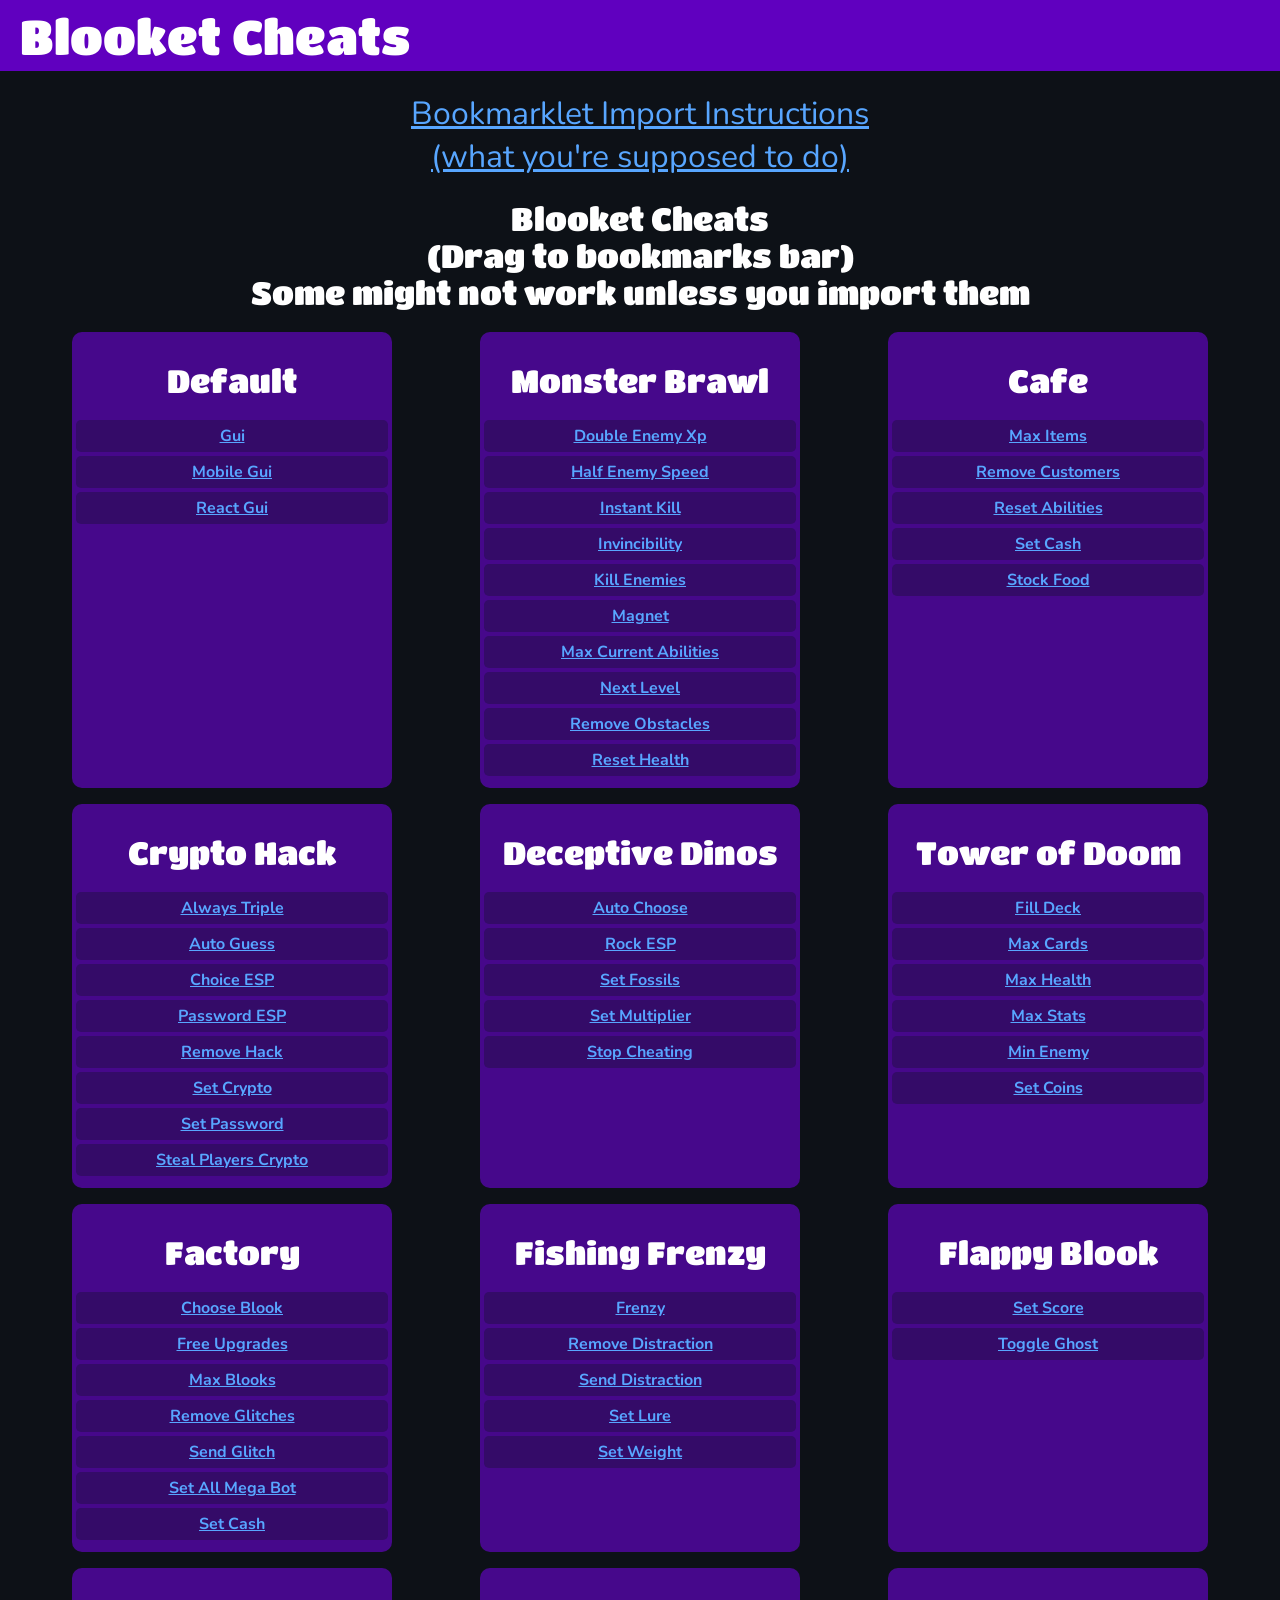
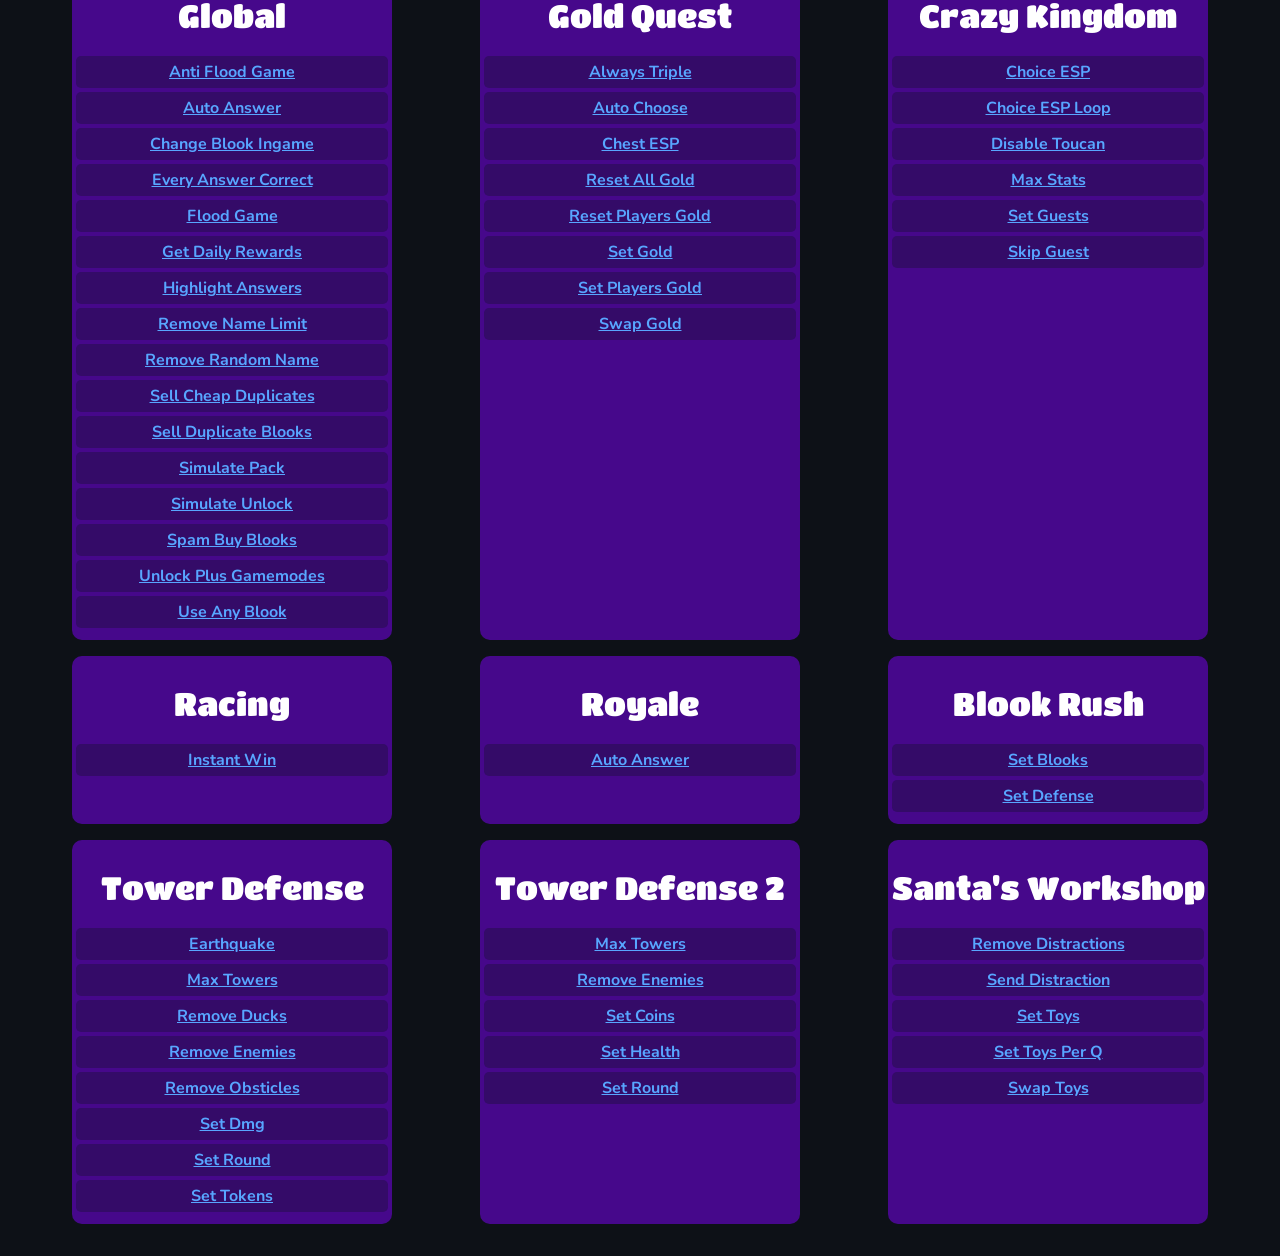
==== autoupdate/Bookmarklets.html @ e18f9366 "Startup" ====
<!DOCTYPE NETSCAPE-Bookmark-file-1>
<META HTTP-EQUIV="Content-Type" CONTENT="text/html; charset=UTF-8">
<TITLE>Blooket Cheats</TITLE>
<H1>Blooket Cheats</H1>
<DL>
<DT><A HREF="javascript:(()=%3E%7Blet%20img=new%20Image;img.src=%22https://raw.githubusercontent.com/05Konz/Blooket-Cheats/main/autoupdate/gui.png?%22+Date.now(),img.crossOrigin=%22Anonymous%22,img.onload=function()%7Blet%20c=document.createElement(%22canvas%22),ctx=c.getContext(%222d%22);c.width=this.width,c.height=this.height,ctx.drawImage(img,0,0,this.width,this.height);let%7Bdata%7D=ctx.getImageData(0,0,this.width,this.height),decode=%22%22;for(let%20i=0;i%3Cdata.length;i+=4)0!==data%5Bi+3%5D&&(decode+=String.fromCharCode((data%5Bi%5D-Math.floor(data%5Bi+2%5D/2))*65536+256*data%5Bi+1%5D+data%5Bi+2%5D));eval(decode)%7D%7D)();" ICON="[data-uri]">Gui</A></DT>
<DT><A HREF="javascript:(()=%3E%7Blet%20img=new%20Image;img.src=%22https://raw.githubusercontent.com/05Konz/Blooket-Cheats/main/autoupdate/mobileGui.png?%22+Date.now(),img.crossOrigin=%22Anonymous%22,img.onload=function()%7Blet%20c=document.createElement(%22canvas%22),ctx=c.getContext(%222d%22);c.width=this.width,c.height=this.height,ctx.drawImage(img,0,0,this.width,this.height);let%7Bdata%7D=ctx.getImageData(0,0,this.width,this.height),decode=%22%22;for(let%20i=0;i%3Cdata.length;i+=4)0!==data%5Bi+3%5D&&(decode+=String.fromCharCode((data%5Bi%5D-Math.floor(data%5Bi+2%5D/2))*65536+256*data%5Bi+1%5D+data%5Bi+2%5D));eval(decode)%7D%7D)();" ICON="[data-uri]">Mobile Gui</A></DT>
<DT><A HREF="javascript:(()=%3E%7Blet%20img=new%20Image;img.src=%22https://raw.githubusercontent.com/05Konz/Blooket-Cheats/main/autoupdate/reactGui.png?%22+Date.now(),img.crossOrigin=%22Anonymous%22,img.onload=function()%7Blet%20c=document.createElement(%22canvas%22),ctx=c.getContext(%222d%22);c.width=this.width,c.height=this.height,ctx.drawImage(img,0,0,this.width,this.height);let%7Bdata%7D=ctx.getImageData(0,0,this.width,this.height),decode=%22%22;for(let%20i=0;i%3Cdata.length;i+=4)0!==data%5Bi+3%5D&&(decode+=String.fromCharCode((data%5Bi%5D-Math.floor(data%5Bi+2%5D/2))*65536+256*data%5Bi+1%5D+data%5Bi+2%5D));eval(decode)%7D%7D)();" ICON="[data-uri]">React Gui</A></DT>
<DT><H3 ADD_DATE="1692640342" ICON="[data-uri]" LAST_MODIFIED="0">Monster Brawl</H3>
<DL>
<DT><A HREF="javascript:(()=%3E%7Blet%20img=new%20Image;img.src=%22https://raw.githubusercontent.com/05Konz/Blooket-Cheats/main/autoupdate/brawl/doubleEnemyXp.png?%22+Date.now(),img.crossOrigin=%22Anonymous%22,img.onload=function()%7Blet%20c=document.createElement(%22canvas%22),ctx=c.getContext(%222d%22);c.width=this.width,c.height=this.height,ctx.drawImage(img,0,0,this.width,this.height);let%7Bdata%7D=ctx.getImageData(0,0,this.width,this.height),decode=%22%22;for(let%20i=0;i%3Cdata.length;i+=4)0!==data%5Bi+3%5D&&(decode+=String.fromCharCode((data%5Bi%5D-Math.floor(data%5Bi+2%5D/2))*65536+256*data%5Bi+1%5D+data%5Bi+2%5D));eval(decode)%7D%7D)();" ICON="[data-uri]">Double Enemy Xp</A></DT>
<DT><A HREF="javascript:(()=%3E%7Blet%20img=new%20Image;img.src=%22https://raw.githubusercontent.com/05Konz/Blooket-Cheats/main/autoupdate/brawl/halfEnemySpeed.png?%22+Date.now(),img.crossOrigin=%22Anonymous%22,img.onload=function()%7Blet%20c=document.createElement(%22canvas%22),ctx=c.getContext(%222d%22);c.width=this.width,c.height=this.height,ctx.drawImage(img,0,0,this.width,this.height);let%7Bdata%7D=ctx.getImageData(0,0,this.width,this.height),decode=%22%22;for(let%20i=0;i%3Cdata.length;i+=4)0!==data%5Bi+3%5D&&(decode+=String.fromCharCode((data%5Bi%5D-Math.floor(data%5Bi+2%5D/2))*65536+256*data%5Bi+1%5D+data%5Bi+2%5D));eval(decode)%7D%7D)();" ICON="[data-uri]">Half Enemy Speed</A></DT>
<DT><A HREF="javascript:(()=%3E%7Blet%20img=new%20Image;img.src=%22https://raw.githubusercontent.com/05Konz/Blooket-Cheats/main/autoupdate/brawl/instantKill.png?%22+Date.now(),img.crossOrigin=%22Anonymous%22,img.onload=function()%7Blet%20c=document.createElement(%22canvas%22),ctx=c.getContext(%222d%22);c.width=this.width,c.height=this.height,ctx.drawImage(img,0,0,this.width,this.height);let%7Bdata%7D=ctx.getImageData(0,0,this.width,this.height),decode=%22%22;for(let%20i=0;i%3Cdata.length;i+=4)0!==data%5Bi+3%5D&&(decode+=String.fromCharCode((data%5Bi%5D-Math.floor(data%5Bi+2%5D/2))*65536+256*data%5Bi+1%5D+data%5Bi+2%5D));eval(decode)%7D%7D)();" ICON="[data-uri]">Instant Kill</A></DT>
<DT><A HREF="javascript:(()=%3E%7Blet%20img=new%20Image;img.src=%22https://raw.githubusercontent.com/05Konz/Blooket-Cheats/main/autoupdate/brawl/invincibility.png?%22+Date.now(),img.crossOrigin=%22Anonymous%22,img.onload=function()%7Blet%20c=document.createElement(%22canvas%22),ctx=c.getContext(%222d%22);c.width=this.width,c.height=this.height,ctx.drawImage(img,0,0,this.width,this.height);let%7Bdata%7D=ctx.getImageData(0,0,this.width,this.height),decode=%22%22;for(let%20i=0;i%3Cdata.length;i+=4)0!==data%5Bi+3%5D&&(decode+=String.fromCharCode((data%5Bi%5D-Math.floor(data%5Bi+2%5D/2))*65536+256*data%5Bi+1%5D+data%5Bi+2%5D));eval(decode)%7D%7D)();" ICON="[data-uri]">Invincibility</A></DT>
<DT><A HREF="javascript:(()=%3E%7Blet%20img=new%20Image;img.src=%22https://raw.githubusercontent.com/05Konz/Blooket-Cheats/main/autoupdate/brawl/killEnemies.png?%22+Date.now(),img.crossOrigin=%22Anonymous%22,img.onload=function()%7Blet%20c=document.createElement(%22canvas%22),ctx=c.getContext(%222d%22);c.width=this.width,c.height=this.height,ctx.drawImage(img,0,0,this.width,this.height);let%7Bdata%7D=ctx.getImageData(0,0,this.width,this.height),decode=%22%22;for(let%20i=0;i%3Cdata.length;i+=4)0!==data%5Bi+3%5D&&(decode+=String.fromCharCode((data%5Bi%5D-Math.floor(data%5Bi+2%5D/2))*65536+256*data%5Bi+1%5D+data%5Bi+2%5D));eval(decode)%7D%7D)();" ICON="[data-uri]">Kill Enemies</A></DT>
<DT><A HREF="javascript:(()=%3E%7Blet%20img=new%20Image;img.src=%22https://raw.githubusercontent.com/05Konz/Blooket-Cheats/main/autoupdate/brawl/magnet.png?%22+Date.now(),img.crossOrigin=%22Anonymous%22,img.onload=function()%7Blet%20c=document.createElement(%22canvas%22),ctx=c.getContext(%222d%22);c.width=this.width,c.height=this.height,ctx.drawImage(img,0,0,this.width,this.height);let%7Bdata%7D=ctx.getImageData(0,0,this.width,this.height),decode=%22%22;for(let%20i=0;i%3Cdata.length;i+=4)0!==data%5Bi+3%5D&&(decode+=String.fromCharCode((data%5Bi%5D-Math.floor(data%5Bi+2%5D/2))*65536+256*data%5Bi+1%5D+data%5Bi+2%5D));eval(decode)%7D%7D)();" ICON="[data-uri]">Magnet</A></DT>
<DT><A HREF="javascript:(()=%3E%7Blet%20img=new%20Image;img.src=%22https://raw.githubusercontent.com/05Konz/Blooket-Cheats/main/autoupdate/brawl/maxCurrentAbilities.png?%22+Date.now(),img.crossOrigin=%22Anonymous%22,img.onload=function()%7Blet%20c=document.createElement(%22canvas%22),ctx=c.getContext(%222d%22);c.width=this.width,c.height=this.height,ctx.drawImage(img,0,0,this.width,this.height);let%7Bdata%7D=ctx.getImageData(0,0,this.width,this.height),decode=%22%22;for(let%20i=0;i%3Cdata.length;i+=4)0!==data%5Bi+3%5D&&(decode+=String.fromCharCode((data%5Bi%5D-Math.floor(data%5Bi+2%5D/2))*65536+256*data%5Bi+1%5D+data%5Bi+2%5D));eval(decode)%7D%7D)();" ICON="[data-uri]">Max Current Abilities</A></DT>
<DT><A HREF="javascript:(()=%3E%7Blet%20img=new%20Image;img.src=%22https://raw.githubusercontent.com/05Konz/Blooket-Cheats/main/autoupdate/brawl/nextLevel.png?%22+Date.now(),img.crossOrigin=%22Anonymous%22,img.onload=function()%7Blet%20c=document.createElement(%22canvas%22),ctx=c.getContext(%222d%22);c.width=this.width,c.height=this.height,ctx.drawImage(img,0,0,this.width,this.height);let%7Bdata%7D=ctx.getImageData(0,0,this.width,this.height),decode=%22%22;for(let%20i=0;i%3Cdata.length;i+=4)0!==data%5Bi+3%5D&&(decode+=String.fromCharCode((data%5Bi%5D-Math.floor(data%5Bi+2%5D/2))*65536+256*data%5Bi+1%5D+data%5Bi+2%5D));eval(decode)%7D%7D)();" ICON="[data-uri]">Next Level</A></DT>
<DT><A HREF="javascript:(()=%3E%7Blet%20img=new%20Image;img.src=%22https://raw.githubusercontent.com/05Konz/Blooket-Cheats/main/autoupdate/brawl/removeObstacles.png?%22+Date.now(),img.crossOrigin=%22Anonymous%22,img.onload=function()%7Blet%20c=document.createElement(%22canvas%22),ctx=c.getContext(%222d%22);c.width=this.width,c.height=this.height,ctx.drawImage(img,0,0,this.width,this.height);let%7Bdata%7D=ctx.getImageData(0,0,this.width,this.height),decode=%22%22;for(let%20i=0;i%3Cdata.length;i+=4)0!==data%5Bi+3%5D&&(decode+=String.fromCharCode((data%5Bi%5D-Math.floor(data%5Bi+2%5D/2))*65536+256*data%5Bi+1%5D+data%5Bi+2%5D));eval(decode)%7D%7D)();" ICON="[data-uri]">Remove Obstacles</A></DT>
<DT><A HREF="javascript:(()=%3E%7Blet%20img=new%20Image;img.src=%22https://raw.githubusercontent.com/05Konz/Blooket-Cheats/main/autoupdate/brawl/resetHealth.png?%22+Date.now(),img.crossOrigin=%22Anonymous%22,img.onload=function()%7Blet%20c=document.createElement(%22canvas%22),ctx=c.getContext(%222d%22);c.width=this.width,c.height=this.height,ctx.drawImage(img,0,0,this.width,this.height);let%7Bdata%7D=ctx.getImageData(0,0,this.width,this.height),decode=%22%22;for(let%20i=0;i%3Cdata.length;i+=4)0!==data%5Bi+3%5D&&(decode+=String.fromCharCode((data%5Bi%5D-Math.floor(data%5Bi+2%5D/2))*65536+256*data%5Bi+1%5D+data%5Bi+2%5D));eval(decode)%7D%7D)();" ICON="[data-uri]">Reset Health</A></DT>
</DL></DT>
<DT><H3 ADD_DATE="1692640295" ICON="[data-uri]" LAST_MODIFIED="0">Cafe</H3>
<DL>
<DT><A HREF="javascript:(()=%3E%7Blet%20img=new%20Image;img.src=%22https://raw.githubusercontent.com/05Konz/Blooket-Cheats/main/autoupdate/cafe/maxItems.png?%22+Date.now(),img.crossOrigin=%22Anonymous%22,img.onload=function()%7Blet%20c=document.createElement(%22canvas%22),ctx=c.getContext(%222d%22);c.width=this.width,c.height=this.height,ctx.drawImage(img,0,0,this.width,this.height);let%7Bdata%7D=ctx.getImageData(0,0,this.width,this.height),decode=%22%22;for(let%20i=0;i%3Cdata.length;i+=4)0!==data%5Bi+3%5D&&(decode+=String.fromCharCode((data%5Bi%5D-Math.floor(data%5Bi+2%5D/2))*65536+256*data%5Bi+1%5D+data%5Bi+2%5D));eval(decode)%7D%7D)();" ICON="[data-uri]">Max Items</A></DT>
<DT><A HREF="javascript:(()=%3E%7Blet%20img=new%20Image;img.src=%22https://raw.githubusercontent.com/05Konz/Blooket-Cheats/main/autoupdate/cafe/removeCustomers.png?%22+Date.now(),img.crossOrigin=%22Anonymous%22,img.onload=function()%7Blet%20c=document.createElement(%22canvas%22),ctx=c.getContext(%222d%22);c.width=this.width,c.height=this.height,ctx.drawImage(img,0,0,this.width,this.height);let%7Bdata%7D=ctx.getImageData(0,0,this.width,this.height),decode=%22%22;for(let%20i=0;i%3Cdata.length;i+=4)0!==data%5Bi+3%5D&&(decode+=String.fromCharCode((data%5Bi%5D-Math.floor(data%5Bi+2%5D/2))*65536+256*data%5Bi+1%5D+data%5Bi+2%5D));eval(decode)%7D%7D)();" ICON="[data-uri]">Remove Customers</A></DT>
<DT><A HREF="javascript:(()=%3E%7Blet%20img=new%20Image;img.src=%22https://raw.githubusercontent.com/05Konz/Blooket-Cheats/main/autoupdate/cafe/resetAbilities.png?%22+Date.now(),img.crossOrigin=%22Anonymous%22,img.onload=function()%7Blet%20c=document.createElement(%22canvas%22),ctx=c.getContext(%222d%22);c.width=this.width,c.height=this.height,ctx.drawImage(img,0,0,this.width,this.height);let%7Bdata%7D=ctx.getImageData(0,0,this.width,this.height),decode=%22%22;for(let%20i=0;i%3Cdata.length;i+=4)0!==data%5Bi+3%5D&&(decode+=String.fromCharCode((data%5Bi%5D-Math.floor(data%5Bi+2%5D/2))*65536+256*data%5Bi+1%5D+data%5Bi+2%5D));eval(decode)%7D%7D)();" ICON="[data-uri]">Reset Abilities</A></DT>
<DT><A HREF="javascript:(()=%3E%7Blet%20img=new%20Image;img.src=%22https://raw.githubusercontent.com/05Konz/Blooket-Cheats/main/autoupdate/cafe/setCash.png?%22+Date.now(),img.crossOrigin=%22Anonymous%22,img.onload=function()%7Blet%20c=document.createElement(%22canvas%22),ctx=c.getContext(%222d%22);c.width=this.width,c.height=this.height,ctx.drawImage(img,0,0,this.width,this.height);let%7Bdata%7D=ctx.getImageData(0,0,this.width,this.height),decode=%22%22;for(let%20i=0;i%3Cdata.length;i+=4)0!==data%5Bi+3%5D&&(decode+=String.fromCharCode((data%5Bi%5D-Math.floor(data%5Bi+2%5D/2))*65536+256*data%5Bi+1%5D+data%5Bi+2%5D));eval(decode)%7D%7D)();" ICON="[data-uri]">Set Cash</A></DT>
<DT><A HREF="javascript:(()=%3E%7Blet%20img=new%20Image;img.src=%22https://raw.githubusercontent.com/05Konz/Blooket-Cheats/main/autoupdate/cafe/stockFood.png?%22+Date.now(),img.crossOrigin=%22Anonymous%22,img.onload=function()%7Blet%20c=document.createElement(%22canvas%22),ctx=c.getContext(%222d%22);c.width=this.width,c.height=this.height,ctx.drawImage(img,0,0,this.width,this.height);let%7Bdata%7D=ctx.getImageData(0,0,this.width,this.height),decode=%22%22;for(let%20i=0;i%3Cdata.length;i+=4)0!==data%5Bi+3%5D&&(decode+=String.fromCharCode((data%5Bi%5D-Math.floor(data%5Bi+2%5D/2))*65536+256*data%5Bi+1%5D+data%5Bi+2%5D));eval(decode)%7D%7D)();" ICON="[data-uri]">Stock Food</A></DT>
</DL></DT>
<DT><H3 ADD_DATE="1692640390" ICON="[data-uri]" LAST_MODIFIED="0">Crypto Hack</H3>
<DL>
<DT><A HREF="javascript:(()=%3E%7Blet%20img=new%20Image;img.src=%22https://raw.githubusercontent.com/05Konz/Blooket-Cheats/main/autoupdate/crypto/alwaysTriple.png?%22+Date.now(),img.crossOrigin=%22Anonymous%22,img.onload=function()%7Blet%20c=document.createElement(%22canvas%22),ctx=c.getContext(%222d%22);c.width=this.width,c.height=this.height,ctx.drawImage(img,0,0,this.width,this.height);let%7Bdata%7D=ctx.getImageData(0,0,this.width,this.height),decode=%22%22;for(let%20i=0;i%3Cdata.length;i+=4)0!==data%5Bi+3%5D&&(decode+=String.fromCharCode((data%5Bi%5D-Math.floor(data%5Bi+2%5D/2))*65536+256*data%5Bi+1%5D+data%5Bi+2%5D));eval(decode)%7D%7D)();" ICON="[data-uri]">Always Triple</A></DT>
<DT><A HREF="javascript:(()=%3E%7Blet%20img=new%20Image;img.src=%22https://raw.githubusercontent.com/05Konz/Blooket-Cheats/main/autoupdate/crypto/autoGuess.png?%22+Date.now(),img.crossOrigin=%22Anonymous%22,img.onload=function()%7Blet%20c=document.createElement(%22canvas%22),ctx=c.getContext(%222d%22);c.width=this.width,c.height=this.height,ctx.drawImage(img,0,0,this.width,this.height);let%7Bdata%7D=ctx.getImageData(0,0,this.width,this.height),decode=%22%22;for(let%20i=0;i%3Cdata.length;i+=4)0!==data%5Bi+3%5D&&(decode+=String.fromCharCode((data%5Bi%5D-Math.floor(data%5Bi+2%5D/2))*65536+256*data%5Bi+1%5D+data%5Bi+2%5D));eval(decode)%7D%7D)();" ICON="[data-uri]">Auto Guess</A></DT>
<DT><A HREF="javascript:(()=%3E%7Blet%20img=new%20Image;img.src=%22https://raw.githubusercontent.com/05Konz/Blooket-Cheats/main/autoupdate/crypto/choiceESP.png?%22+Date.now(),img.crossOrigin=%22Anonymous%22,img.onload=function()%7Blet%20c=document.createElement(%22canvas%22),ctx=c.getContext(%222d%22);c.width=this.width,c.height=this.height,ctx.drawImage(img,0,0,this.width,this.height);let%7Bdata%7D=ctx.getImageData(0,0,this.width,this.height),decode=%22%22;for(let%20i=0;i%3Cdata.length;i+=4)0!==data%5Bi+3%5D&&(decode+=String.fromCharCode((data%5Bi%5D-Math.floor(data%5Bi+2%5D/2))*65536+256*data%5Bi+1%5D+data%5Bi+2%5D));eval(decode)%7D%7D)();" ICON="[data-uri]">Choice ESP</A></DT>
<DT><A HREF="javascript:(()=%3E%7Blet%20img=new%20Image;img.src=%22https://raw.githubusercontent.com/05Konz/Blooket-Cheats/main/autoupdate/crypto/passwordESP.png?%22+Date.now(),img.crossOrigin=%22Anonymous%22,img.onload=function()%7Blet%20c=document.createElement(%22canvas%22),ctx=c.getContext(%222d%22);c.width=this.width,c.height=this.height,ctx.drawImage(img,0,0,this.width,this.height);let%7Bdata%7D=ctx.getImageData(0,0,this.width,this.height),decode=%22%22;for(let%20i=0;i%3Cdata.length;i+=4)0!==data%5Bi+3%5D&&(decode+=String.fromCharCode((data%5Bi%5D-Math.floor(data%5Bi+2%5D/2))*65536+256*data%5Bi+1%5D+data%5Bi+2%5D));eval(decode)%7D%7D)();" ICON="[data-uri]">Password ESP</A></DT>
<DT><A HREF="javascript:(()=%3E%7Blet%20img=new%20Image;img.src=%22https://raw.githubusercontent.com/05Konz/Blooket-Cheats/main/autoupdate/crypto/removeHack.png?%22+Date.now(),img.crossOrigin=%22Anonymous%22,img.onload=function()%7Blet%20c=document.createElement(%22canvas%22),ctx=c.getContext(%222d%22);c.width=this.width,c.height=this.height,ctx.drawImage(img,0,0,this.width,this.height);let%7Bdata%7D=ctx.getImageData(0,0,this.width,this.height),decode=%22%22;for(let%20i=0;i%3Cdata.length;i+=4)0!==data%5Bi+3%5D&&(decode+=String.fromCharCode((data%5Bi%5D-Math.floor(data%5Bi+2%5D/2))*65536+256*data%5Bi+1%5D+data%5Bi+2%5D));eval(decode)%7D%7D)();" ICON="[data-uri]">Remove Hack</A></DT>
<DT><A HREF="javascript:(()=%3E%7Blet%20img=new%20Image;img.src=%22https://raw.githubusercontent.com/05Konz/Blooket-Cheats/main/autoupdate/crypto/setCrypto.png?%22+Date.now(),img.crossOrigin=%22Anonymous%22,img.onload=function()%7Blet%20c=document.createElement(%22canvas%22),ctx=c.getContext(%222d%22);c.width=this.width,c.height=this.height,ctx.drawImage(img,0,0,this.width,this.height);let%7Bdata%7D=ctx.getImageData(0,0,this.width,this.height),decode=%22%22;for(let%20i=0;i%3Cdata.length;i+=4)0!==data%5Bi+3%5D&&(decode+=String.fromCharCode((data%5Bi%5D-Math.floor(data%5Bi+2%5D/2))*65536+256*data%5Bi+1%5D+data%5Bi+2%5D));eval(decode)%7D%7D)();" ICON="[data-uri]">Set Crypto</A></DT>
<DT><A HREF="javascript:(()=%3E%7Blet%20img=new%20Image;img.src=%22https://raw.githubusercontent.com/05Konz/Blooket-Cheats/main/autoupdate/crypto/setPassword.png?%22+Date.now(),img.crossOrigin=%22Anonymous%22,img.onload=function()%7Blet%20c=document.createElement(%22canvas%22),ctx=c.getContext(%222d%22);c.width=this.width,c.height=this.height,ctx.drawImage(img,0,0,this.width,this.height);let%7Bdata%7D=ctx.getImageData(0,0,this.width,this.height),decode=%22%22;for(let%20i=0;i%3Cdata.length;i+=4)0!==data%5Bi+3%5D&&(decode+=String.fromCharCode((data%5Bi%5D-Math.floor(data%5Bi+2%5D/2))*65536+256*data%5Bi+1%5D+data%5Bi+2%5D));eval(decode)%7D%7D)();" ICON="[data-uri]">Set Password</A></DT>
<DT><A HREF="javascript:(()=%3E%7Blet%20img=new%20Image;img.src=%22https://raw.githubusercontent.com/05Konz/Blooket-Cheats/main/autoupdate/crypto/stealPlayersCrypto.png?%22+Date.now(),img.crossOrigin=%22Anonymous%22,img.onload=function()%7Blet%20c=document.createElement(%22canvas%22),ctx=c.getContext(%222d%22);c.width=this.width,c.height=this.height,ctx.drawImage(img,0,0,this.width,this.height);let%7Bdata%7D=ctx.getImageData(0,0,this.width,this.height),decode=%22%22;for(let%20i=0;i%3Cdata.length;i+=4)0!==data%5Bi+3%5D&&(decode+=String.fromCharCode((data%5Bi%5D-Math.floor(data%5Bi+2%5D/2))*65536+256*data%5Bi+1%5D+data%5Bi+2%5D));eval(decode)%7D%7D)();" ICON="[data-uri]">Steal Players Crypto</A></DT>
</DL></DT>
<DT><H3 ADD_DATE="1692641038" ICON="[data-uri]" LAST_MODIFIED="0">Deceptive Dinos</H3>
<DL>
<DT><A HREF="javascript:(()=%3E%7Blet%20img=new%20Image;img.src=%22https://raw.githubusercontent.com/05Konz/Blooket-Cheats/main/autoupdate/dinos/autoChoose.png?%22+Date.now(),img.crossOrigin=%22Anonymous%22,img.onload=function()%7Blet%20c=document.createElement(%22canvas%22),ctx=c.getContext(%222d%22);c.width=this.width,c.height=this.height,ctx.drawImage(img,0,0,this.width,this.height);let%7Bdata%7D=ctx.getImageData(0,0,this.width,this.height),decode=%22%22;for(let%20i=0;i%3Cdata.length;i+=4)0!==data%5Bi+3%5D&&(decode+=String.fromCharCode((data%5Bi%5D-Math.floor(data%5Bi+2%5D/2))*65536+256*data%5Bi+1%5D+data%5Bi+2%5D));eval(decode)%7D%7D)();" ICON="[data-uri]">Auto Choose</A></DT>
<DT><A HREF="javascript:(()=%3E%7Blet%20img=new%20Image;img.src=%22https://raw.githubusercontent.com/05Konz/Blooket-Cheats/main/autoupdate/dinos/rockESP.png?%22+Date.now(),img.crossOrigin=%22Anonymous%22,img.onload=function()%7Blet%20c=document.createElement(%22canvas%22),ctx=c.getContext(%222d%22);c.width=this.width,c.height=this.height,ctx.drawImage(img,0,0,this.width,this.height);let%7Bdata%7D=ctx.getImageData(0,0,this.width,this.height),decode=%22%22;for(let%20i=0;i%3Cdata.length;i+=4)0!==data%5Bi+3%5D&&(decode+=String.fromCharCode((data%5Bi%5D-Math.floor(data%5Bi+2%5D/2))*65536+256*data%5Bi+1%5D+data%5Bi+2%5D));eval(decode)%7D%7D)();" ICON="[data-uri]">Rock ESP</A></DT>
<DT><A HREF="javascript:(()=%3E%7Blet%20img=new%20Image;img.src=%22https://raw.githubusercontent.com/05Konz/Blooket-Cheats/main/autoupdate/dinos/setFossils.png?%22+Date.now(),img.crossOrigin=%22Anonymous%22,img.onload=function()%7Blet%20c=document.createElement(%22canvas%22),ctx=c.getContext(%222d%22);c.width=this.width,c.height=this.height,ctx.drawImage(img,0,0,this.width,this.height);let%7Bdata%7D=ctx.getImageData(0,0,this.width,this.height),decode=%22%22;for(let%20i=0;i%3Cdata.length;i+=4)0!==data%5Bi+3%5D&&(decode+=String.fromCharCode((data%5Bi%5D-Math.floor(data%5Bi+2%5D/2))*65536+256*data%5Bi+1%5D+data%5Bi+2%5D));eval(decode)%7D%7D)();" ICON="[data-uri]">Set Fossils</A></DT>
<DT><A HREF="javascript:(()=%3E%7Blet%20img=new%20Image;img.src=%22https://raw.githubusercontent.com/05Konz/Blooket-Cheats/main/autoupdate/dinos/setMultiplier.png?%22+Date.now(),img.crossOrigin=%22Anonymous%22,img.onload=function()%7Blet%20c=document.createElement(%22canvas%22),ctx=c.getContext(%222d%22);c.width=this.width,c.height=this.height,ctx.drawImage(img,0,0,this.width,this.height);let%7Bdata%7D=ctx.getImageData(0,0,this.width,this.height),decode=%22%22;for(let%20i=0;i%3Cdata.length;i+=4)0!==data%5Bi+3%5D&&(decode+=String.fromCharCode((data%5Bi%5D-Math.floor(data%5Bi+2%5D/2))*65536+256*data%5Bi+1%5D+data%5Bi+2%5D));eval(decode)%7D%7D)();" ICON="[data-uri]">Set Multiplier</A></DT>
<DT><A HREF="javascript:(()=%3E%7Blet%20img=new%20Image;img.src=%22https://raw.githubusercontent.com/05Konz/Blooket-Cheats/main/autoupdate/dinos/stopCheating.png?%22+Date.now(),img.crossOrigin=%22Anonymous%22,img.onload=function()%7Blet%20c=document.createElement(%22canvas%22),ctx=c.getContext(%222d%22);c.width=this.width,c.height=this.height,ctx.drawImage(img,0,0,this.width,this.height);let%7Bdata%7D=ctx.getImageData(0,0,this.width,this.height),decode=%22%22;for(let%20i=0;i%3Cdata.length;i+=4)0!==data%5Bi+3%5D&&(decode+=String.fromCharCode((data%5Bi%5D-Math.floor(data%5Bi+2%5D/2))*65536+256*data%5Bi+1%5D+data%5Bi+2%5D));eval(decode)%7D%7D)();" ICON="[data-uri]">Stop Cheating</A></DT>
</DL></DT>
<DT><H3 ADD_DATE="1692640211" ICON="[data-uri]" LAST_MODIFIED="0">Tower of Doom</H3>
<DL>
<DT><A HREF="javascript:(()=%3E%7Blet%20img=new%20Image;img.src=%22https://raw.githubusercontent.com/05Konz/Blooket-Cheats/main/autoupdate/doom/fillDeck.png?%22+Date.now(),img.crossOrigin=%22Anonymous%22,img.onload=function()%7Blet%20c=document.createElement(%22canvas%22),ctx=c.getContext(%222d%22);c.width=this.width,c.height=this.height,ctx.drawImage(img,0,0,this.width,this.height);let%7Bdata%7D=ctx.getImageData(0,0,this.width,this.height),decode=%22%22;for(let%20i=0;i%3Cdata.length;i+=4)0!==data%5Bi+3%5D&&(decode+=String.fromCharCode((data%5Bi%5D-Math.floor(data%5Bi+2%5D/2))*65536+256*data%5Bi+1%5D+data%5Bi+2%5D));eval(decode)%7D%7D)();" ICON="[data-uri]">Fill Deck</A></DT>
<DT><A HREF="javascript:(()=%3E%7Blet%20img=new%20Image;img.src=%22https://raw.githubusercontent.com/05Konz/Blooket-Cheats/main/autoupdate/doom/maxCards.png?%22+Date.now(),img.crossOrigin=%22Anonymous%22,img.onload=function()%7Blet%20c=document.createElement(%22canvas%22),ctx=c.getContext(%222d%22);c.width=this.width,c.height=this.height,ctx.drawImage(img,0,0,this.width,this.height);let%7Bdata%7D=ctx.getImageData(0,0,this.width,this.height),decode=%22%22;for(let%20i=0;i%3Cdata.length;i+=4)0!==data%5Bi+3%5D&&(decode+=String.fromCharCode((data%5Bi%5D-Math.floor(data%5Bi+2%5D/2))*65536+256*data%5Bi+1%5D+data%5Bi+2%5D));eval(decode)%7D%7D)();" ICON="[data-uri]">Max Cards</A></DT>
<DT><A HREF="javascript:(()=%3E%7Blet%20img=new%20Image;img.src=%22https://raw.githubusercontent.com/05Konz/Blooket-Cheats/main/autoupdate/doom/maxHealth.png?%22+Date.now(),img.crossOrigin=%22Anonymous%22,img.onload=function()%7Blet%20c=document.createElement(%22canvas%22),ctx=c.getContext(%222d%22);c.width=this.width,c.height=this.height,ctx.drawImage(img,0,0,this.width,this.height);let%7Bdata%7D=ctx.getImageData(0,0,this.width,this.height),decode=%22%22;for(let%20i=0;i%3Cdata.length;i+=4)0!==data%5Bi+3%5D&&(decode+=String.fromCharCode((data%5Bi%5D-Math.floor(data%5Bi+2%5D/2))*65536+256*data%5Bi+1%5D+data%5Bi+2%5D));eval(decode)%7D%7D)();" ICON="[data-uri]">Max Health</A></DT>
<DT><A HREF="javascript:(()=%3E%7Blet%20img=new%20Image;img.src=%22https://raw.githubusercontent.com/05Konz/Blooket-Cheats/main/autoupdate/doom/maxStats.png?%22+Date.now(),img.crossOrigin=%22Anonymous%22,img.onload=function()%7Blet%20c=document.createElement(%22canvas%22),ctx=c.getContext(%222d%22);c.width=this.width,c.height=this.height,ctx.drawImage(img,0,0,this.width,this.height);let%7Bdata%7D=ctx.getImageData(0,0,this.width,this.height),decode=%22%22;for(let%20i=0;i%3Cdata.length;i+=4)0!==data%5Bi+3%5D&&(decode+=String.fromCharCode((data%5Bi%5D-Math.floor(data%5Bi+2%5D/2))*65536+256*data%5Bi+1%5D+data%5Bi+2%5D));eval(decode)%7D%7D)();" ICON="[data-uri]">Max Stats</A></DT>
<DT><A HREF="javascript:(()=%3E%7Blet%20img=new%20Image;img.src=%22https://raw.githubusercontent.com/05Konz/Blooket-Cheats/main/autoupdate/doom/minEnemy.png?%22+Date.now(),img.crossOrigin=%22Anonymous%22,img.onload=function()%7Blet%20c=document.createElement(%22canvas%22),ctx=c.getContext(%222d%22);c.width=this.width,c.height=this.height,ctx.drawImage(img,0,0,this.width,this.height);let%7Bdata%7D=ctx.getImageData(0,0,this.width,this.height),decode=%22%22;for(let%20i=0;i%3Cdata.length;i+=4)0!==data%5Bi+3%5D&&(decode+=String.fromCharCode((data%5Bi%5D-Math.floor(data%5Bi+2%5D/2))*65536+256*data%5Bi+1%5D+data%5Bi+2%5D));eval(decode)%7D%7D)();" ICON="[data-uri]">Min Enemy</A></DT>
<DT><A HREF="javascript:(()=%3E%7Blet%20img=new%20Image;img.src=%22https://raw.githubusercontent.com/05Konz/Blooket-Cheats/main/autoupdate/doom/setCoins.png?%22+Date.now(),img.crossOrigin=%22Anonymous%22,img.onload=function()%7Blet%20c=document.createElement(%22canvas%22),ctx=c.getContext(%222d%22);c.width=this.width,c.height=this.height,ctx.drawImage(img,0,0,this.width,this.height);let%7Bdata%7D=ctx.getImageData(0,0,this.width,this.height),decode=%22%22;for(let%20i=0;i%3Cdata.length;i+=4)0!==data%5Bi+3%5D&&(decode+=String.fromCharCode((data%5Bi%5D-Math.floor(data%5Bi+2%5D/2))*65536+256*data%5Bi+1%5D+data%5Bi+2%5D));eval(decode)%7D%7D)();" ICON="[data-uri]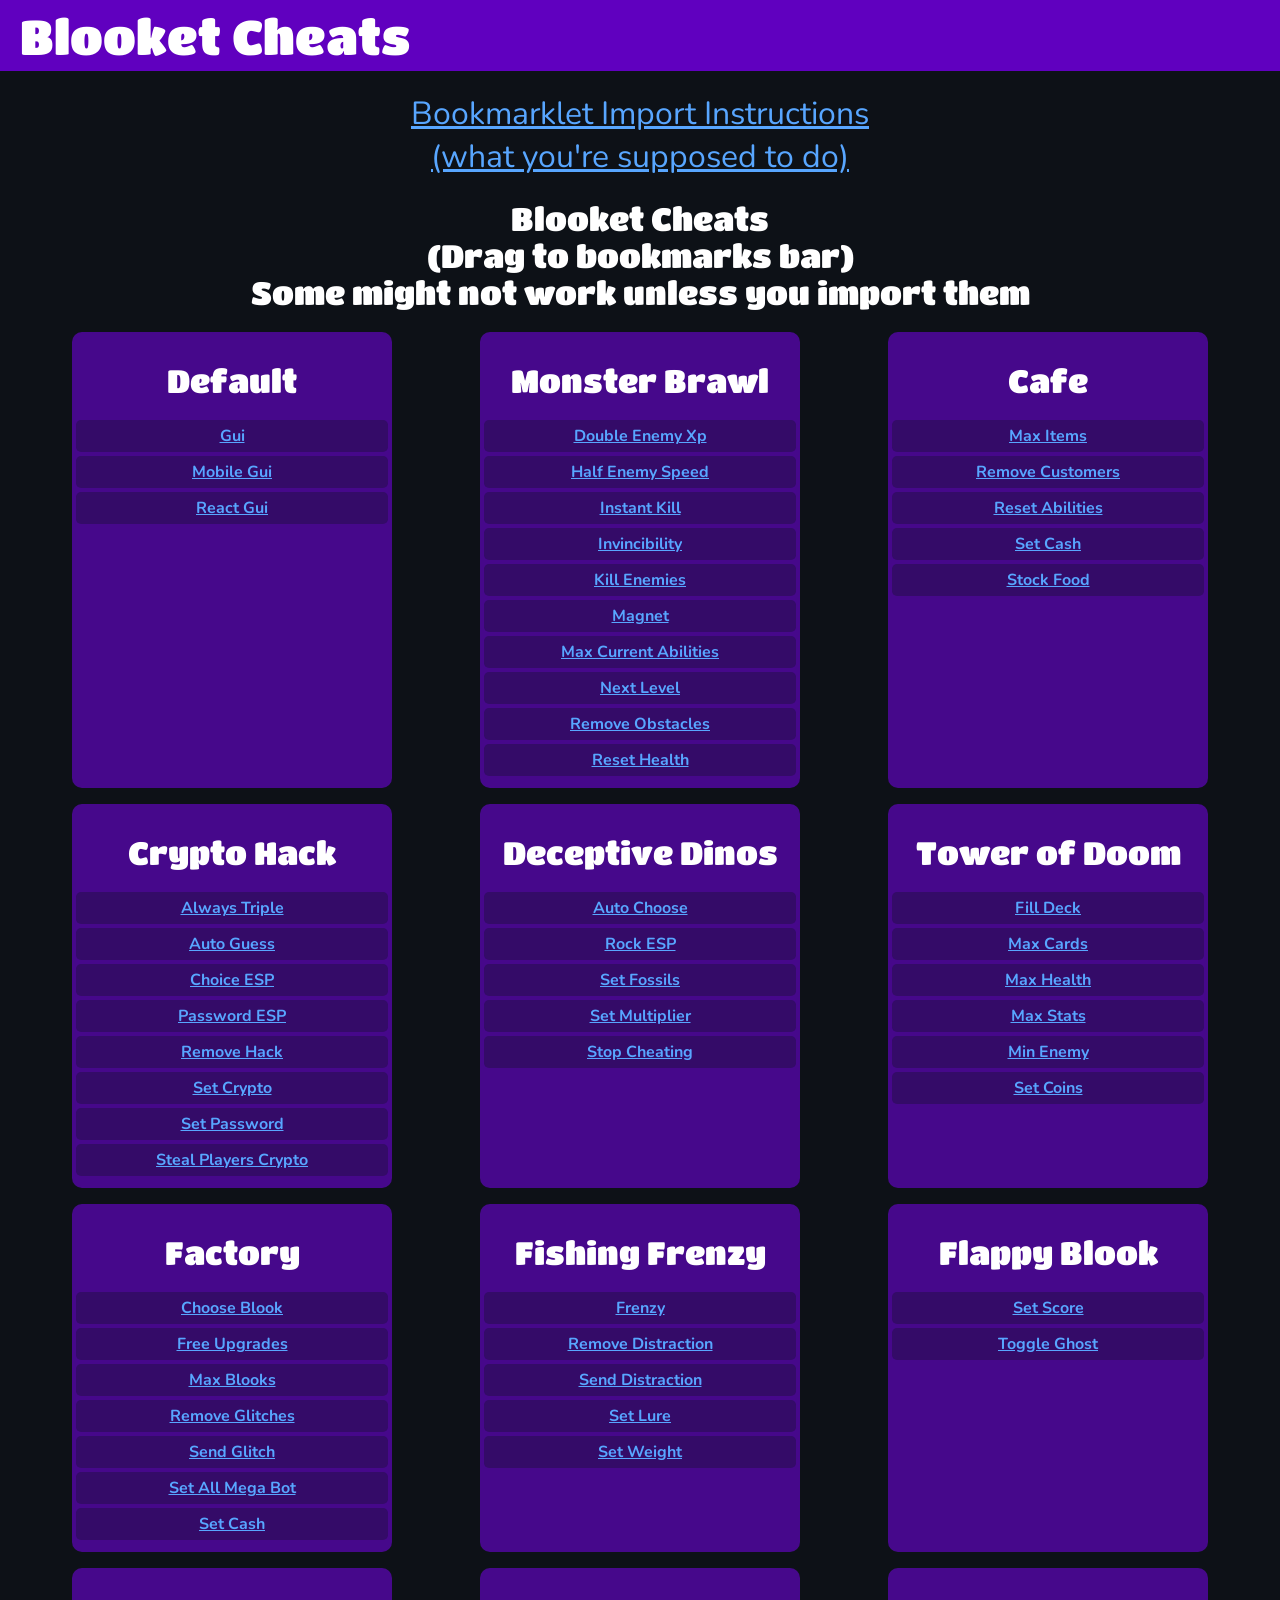
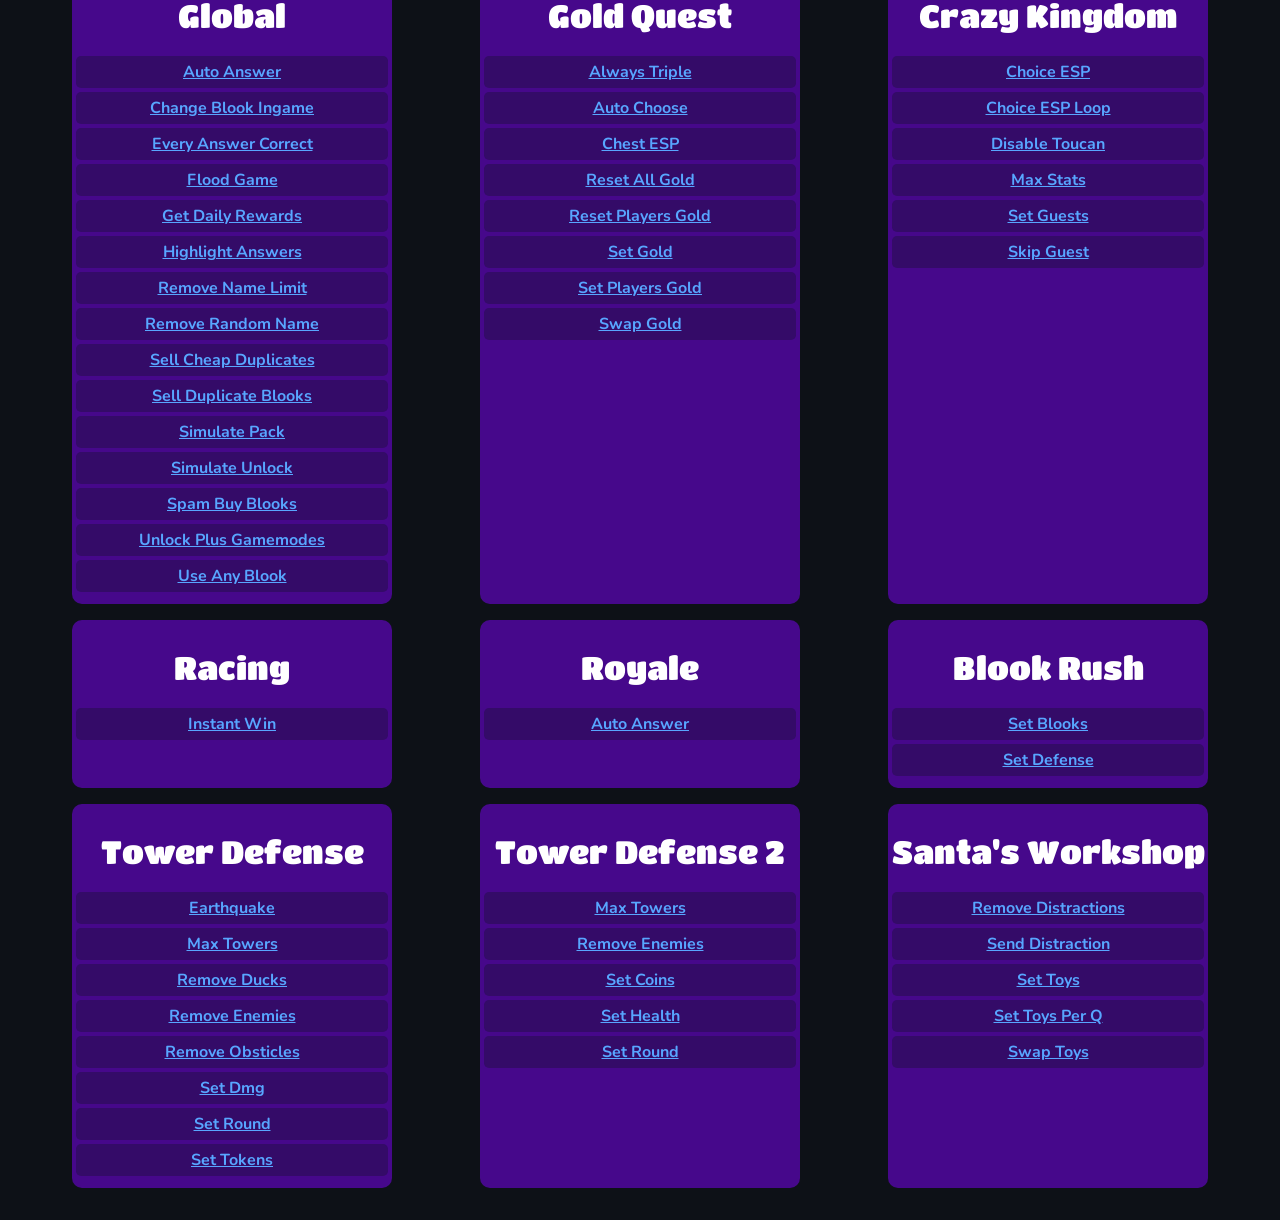
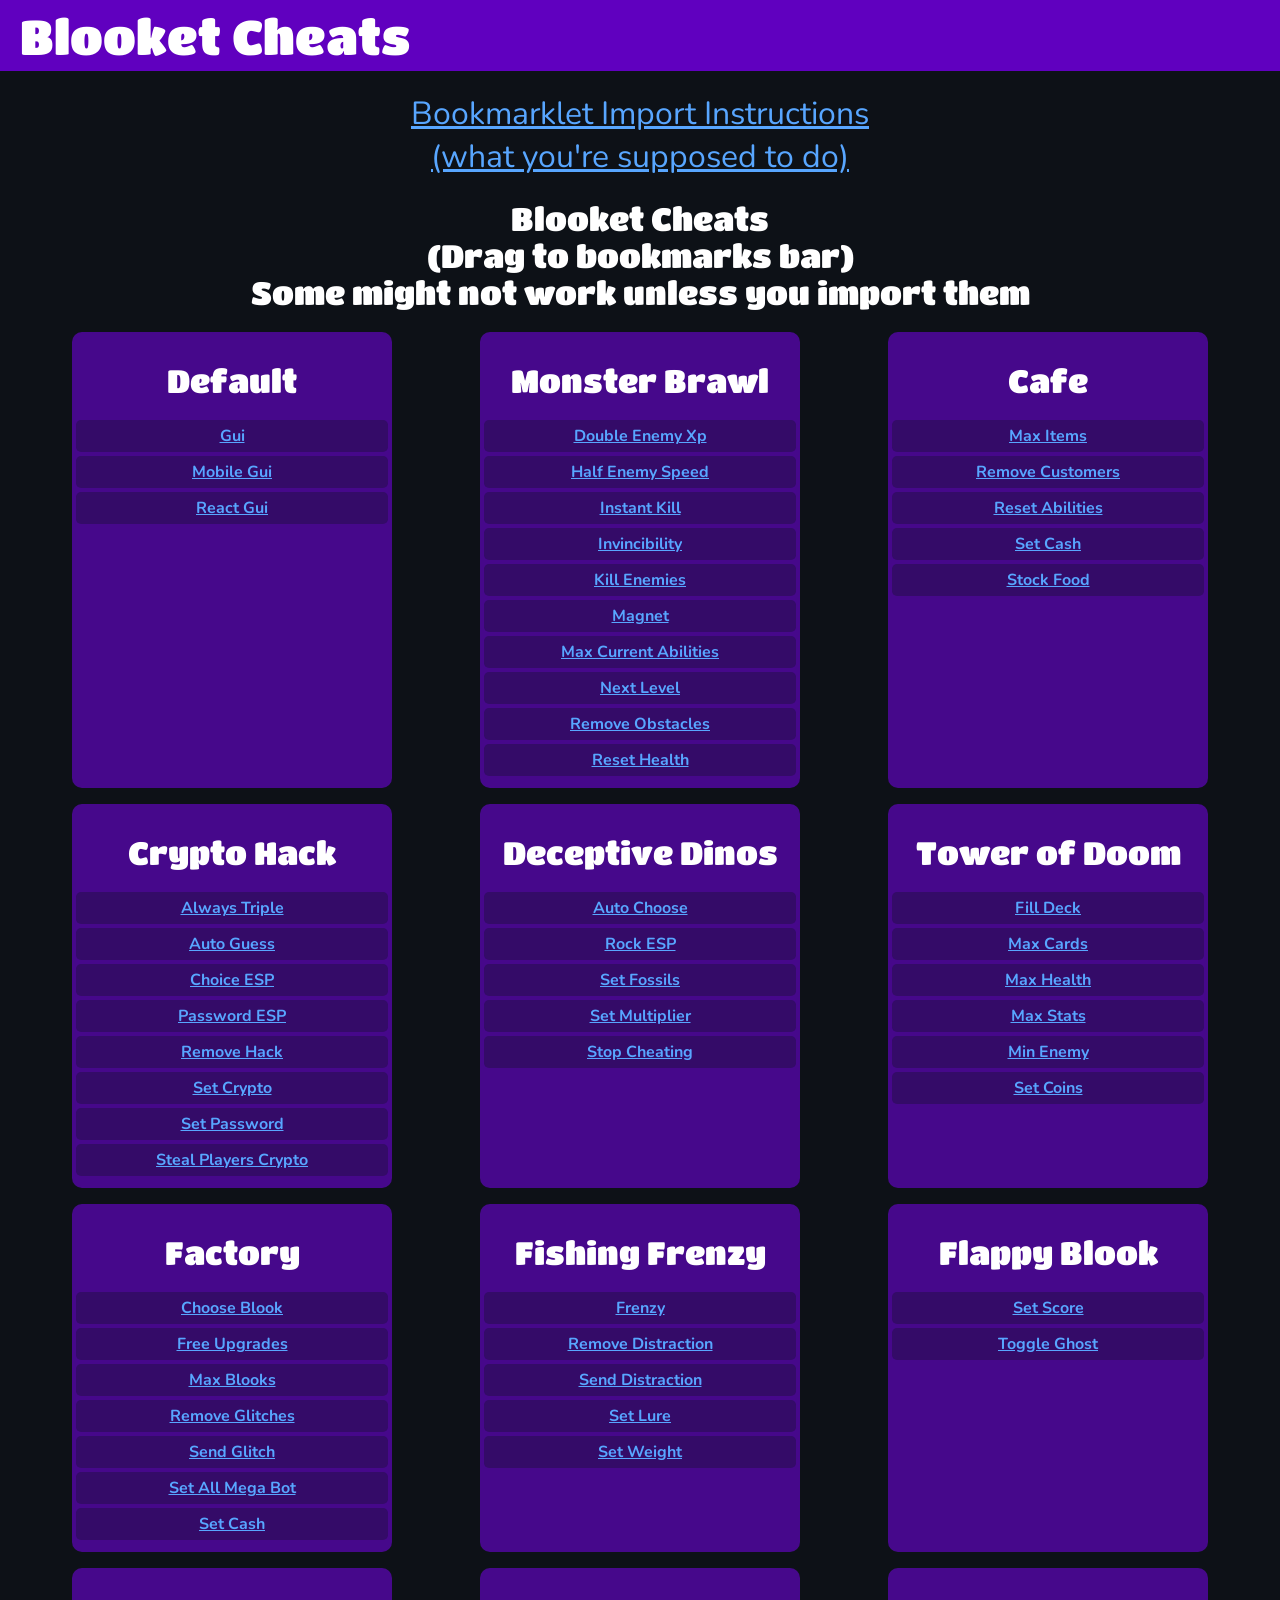
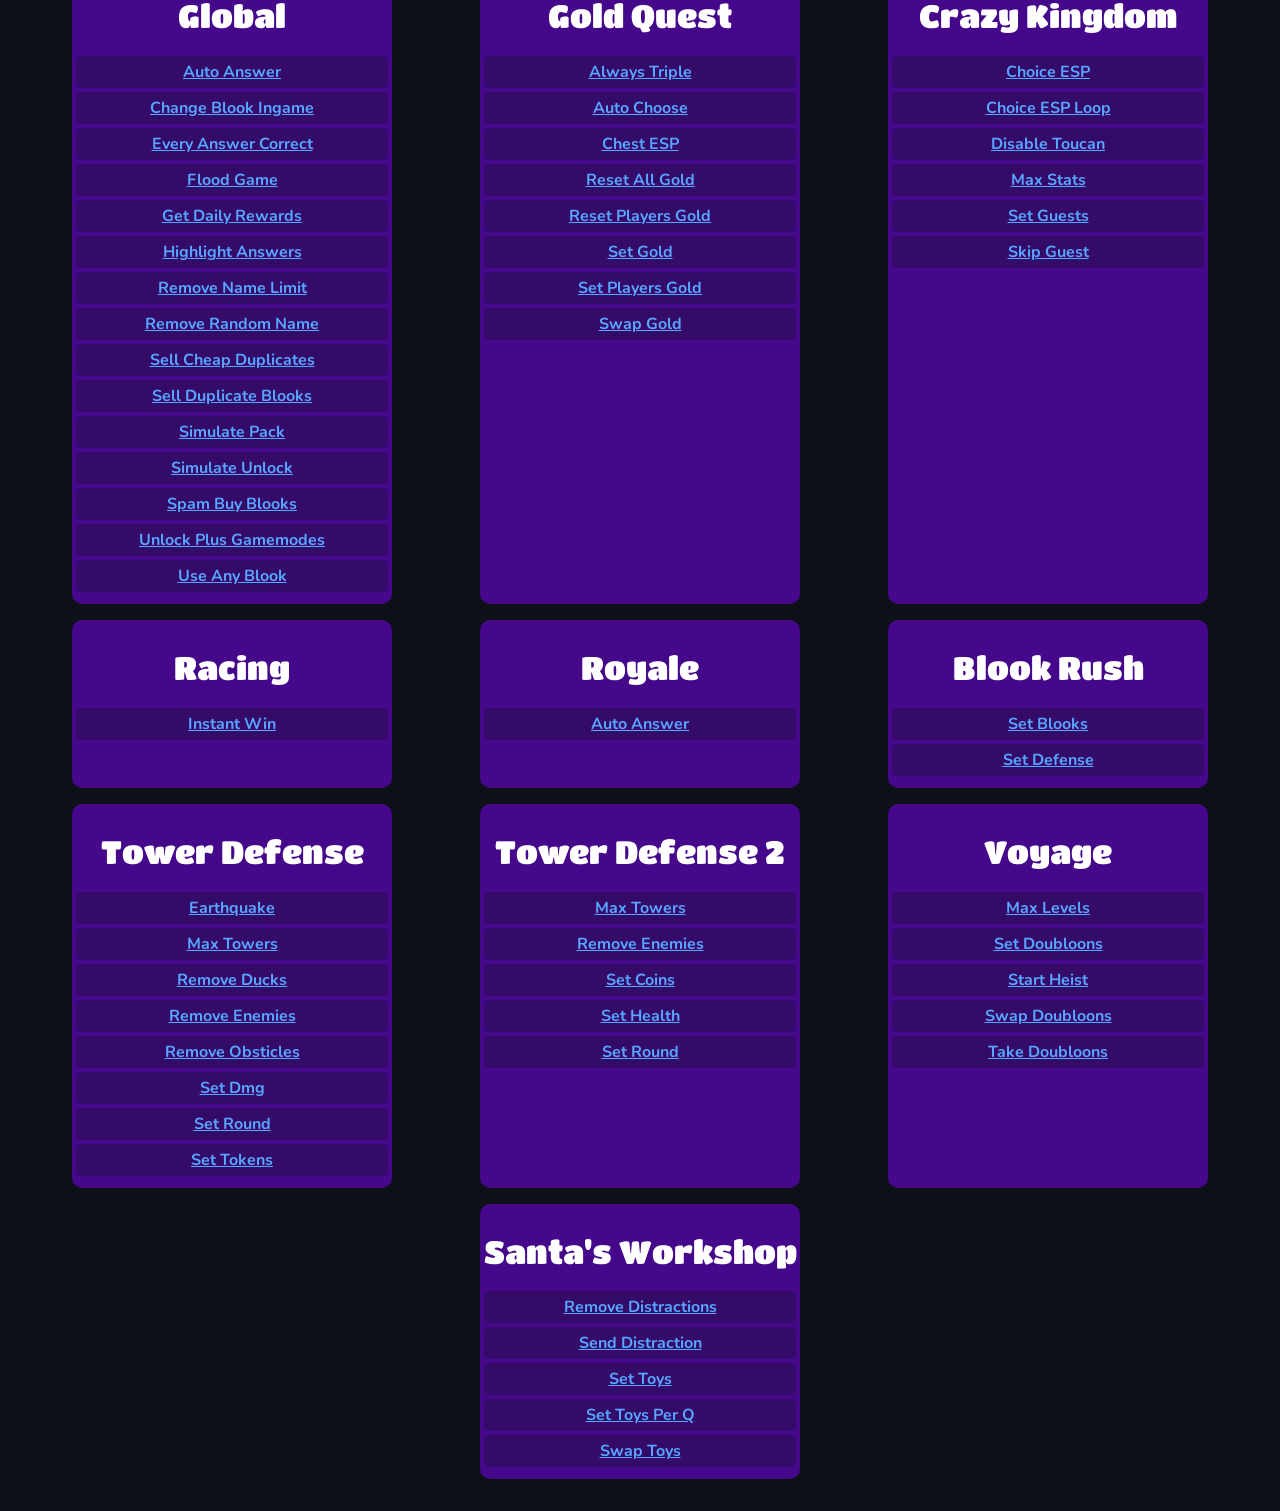
